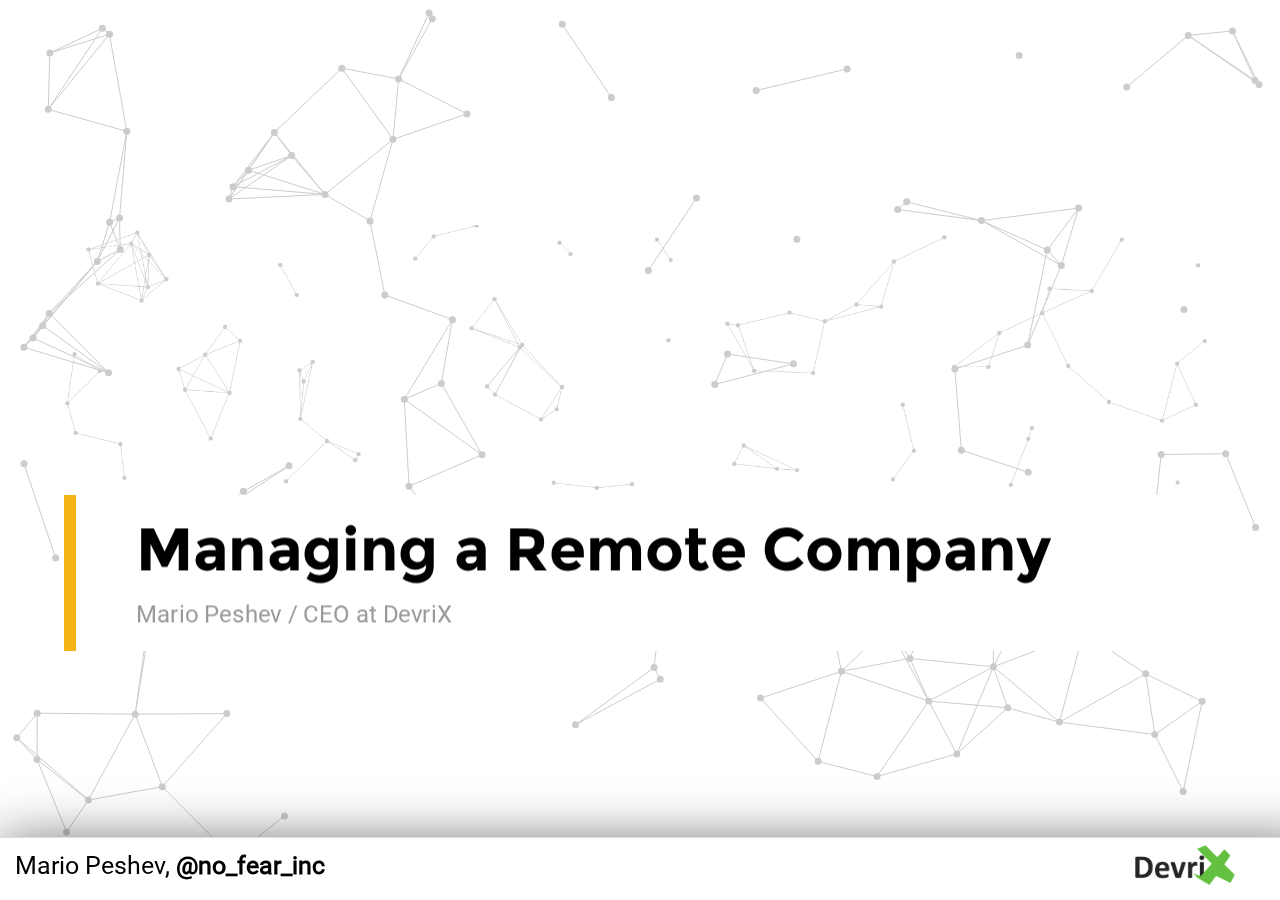
==== presentation.html @ 7bd3dcb0 "Improve copy and polish the presentation" ====
<!doctype html>
<html lang="en">

	<head>
		<meta charset="utf-8">

		<title>reveal.js – The HTML Presentation Framework</title>

		<meta name="description" content="A framework for easily creating beautiful presentations using HTML">
		<meta name="author" content="Hakim El Hattab">

		<meta name="apple-mobile-web-app-capable" content="yes">
		<meta name="apple-mobile-web-app-status-bar-style" content="black-translucent">

		<meta name="viewport" content="width=device-width, initial-scale=1.0, maximum-scale=1.0, user-scalable=no">

		<link rel="stylesheet" href="css/reveal.css">

		<!-- Theme used for syntax highlighting of code -->
		<link rel="stylesheet" href="lib/css/zenburn.css">

		<!-- Printing and PDF exports -->
		<script>
			var link = document.createElement( 'link' );
			link.rel = 'stylesheet';
			link.type = 'text/css';
			link.href = window.location.search.match( /print-pdf/gi ) ? 'css/print/pdf.css' : 'css/print/paper.css';
			document.getElementsByTagName( 'head' )[0].appendChild( link );
		</script>

		<!--[if lt IE 9]>
		<script src="lib/js/html5shiv.js"></script>
		<![endif]-->
	</head>

	<body>

		<div class="reveal">

			<!-- Any section element inside of this container is displayed as a slide -->
			<div class="slides">

				<section class="intro">

					<!-- <div id="particles"></div> -->

					<heading>
						<h1>Managing a Remote Company</h1>
						<p>Mario Peshev / <em>CEO at DevriX</em></p>
					</heading>

					<aside class="notes">
					Oh hey, these are some notes. They'll be hidden in your presentation, but you can see them if you open the speaker notes window (hit 's' on your keyboard).
					</aside>
				</section>

				<section class="with-heading" data-background="lib/img/bg-about-darl.jpg">
					<header>
						<h1>About me</h1>
						<img src="lib/img/Color line.png">
					</header>

					<ul class="about-me mt-200">
						<li>CEO, WordPress Architect @ DevriX</li>
						<li>Former Java/PHP/Python Developer</li>
						<li>Consultant and Technical Lead for several SaaS Solutions</li>
						<li>Marketing and Project Management chops</li>
						<li>@no_fear_inc</li>
						<li>Open Source addict and Cofficer</li>
					</ul><!-- .about-me -->
				</section>

				<section>
					<img height="180" class="intro-logo" src="lib/img/devrix-logo-large.png">

					<div class="content">
						<div class="three-col">
							<div class="item">
								<div class="box blue">Work with the best people out there</div>
							</div>
							<div class="item"><img height="400" src="lib/img/img-devrix-team-camps.png"></div>
							<div class="item">
								<div class="box blue">24/7 work done with flexible hours, time zones and the like</div>
							</div>
						</div>
					</div>
				</section>
				
				<section class="dark head-slide">
					<h1>Is Remote For You?</h1>
				</section>
				
				
				<section data-background="lib/img/hospital-cant-be-remote.jpg" class="full-bg"></section>

				<section class="dark head-slide">
					<h1>The Pillars of a Remote Business</h1>
				</section>

				<section class="with-heading">
					<header>
						<h1>Identify Business Direction</h1>
						<img src="lib/img/Color line.png">
					</header>

					<img src="lib/img/bg01.png">
				</section>

				<section class="with-heading">
					<header>
						<h1>Business Growth Plan</h1>
						<img src="lib/img/Color line.png">
					</header>

					<div class="flow">
						<div class="row">
							<div class="item">1. Business Direction</div><!-- .item -->
							<div class="item">2. Identify Key Roles</div><!-- .item -->
							<div class="item">3. Qualities of a Remote Soldier</div><!-- .item -->
							<div class="item">4. Interviews & Hiring</div><!-- .item -->
						</div><!-- .row -->

						<hr class="separator" />

						<div class="row">
							<!-- RTL -->
							<div class="item">8. Agile to the Resque</div><!-- .item -->
							<div class="item">7. Tools are Paramount</div><!-- .item -->
							<div class="item">6. Grow Bigger</div><!-- .item -->
							<div class="item">5. Employee retention</div><!-- .item -->
						</div><!-- .row -->
					</div><!-- .flow -->
				</section>
				
				<section class="with-heading" data-background="lib/img/bg-hat.png">
					<header>
						<h1>Values and Mission</h1>
						<img src="lib/img/Color line.png">
					</header>

					<ul class="check">
						<li>Make sure everyone fully agrees with the company goals and values</li>
						<li>Hire leadership that supports 100% your methods and represents you best</li>
						<li>Poisonous people can kill your business</li>
					</ul>

				</section>
				
				<section class="dark head-slide">
					<h1>Build a Team Member Profile</h1>
				</section>

				<section class="with-heading" data-background="lib/img/bg-hat.png">
					<header>
						<h1>Qualities of a Remote Soldier</h1>
						<img src="lib/img/Color line.png">
					</header>

					<ul class="check">
						<li>Accountable</li>
						<li>Team player</li>
						<li>Self-driven, motivated</li>
						<li>Learns fast and knows how to find solutions to problems</li>
						<li>Takes ownership of a problem/product</li>
						<li>Wears multiple hats</li>
						<li>Skills are not the most important bit</li>
					</ul>

				</section>
				
				<section class="with-heading" data-background="lib/img/bg-hat.png">
					<header>
						<h1>21 Months In: How to Manage a Remote Team</h1>
						<img src="lib/img/Color line.png">
					</header>
					
					<h2>Wade Foster, Zapier says:</h2>

					<ul class="check">
						<li>Hire Doers</li>
						<li>Hire people you can trust</li>
						<li>Trust the people you hire</li>
						<li>Hire people who can write</li>
						<li>Hire people who are ok without a social workplace</li>
					</ul>

				</section>

				<section>
					<img src="lib/img/rowe-vs-telework.png" alt="" />
				</section>

				<section class="with-heading" data-background="lib/img/bg-hire.png">
					<header>
						<h1>Job Description, Interview, Hiring</h1>
						<img src="lib/img/Color line.png">
					</header>

					<ul class="check">
						<li>Detailed and descriptive</li>
						<li>Focus on communication, responsibility, logical thinking</li>
						<li>Trial projects and trial milestones</li>
						<li>Set expectations and measure <strong>everything</strong></li>
						<li>Always refer to the company goals and values</li>
						<li>Only 2% hiring success rate at DevriX</li>
					</ul>
					
					<aside class="notes">
					Adam's example for remote CTO
					</aside>

				</section>
				
				<section class="dark head-slide">
					<h1>Put Your Team To Work</h1>
				</section>

				<section class="with-heading" data-background="lib/img/bg-asana.png">
					<header>
						<h1>Agile to the Resque</h1>
						<img src="lib/img/Color line.png">
					</header>

					<div class="two-col mt-240">
						<div class="item">
							<ul class="check">
								<li>Monday Kick-off meetings</li>
								<li>Weekly sprints and reviews</li>
								<li>Keep track of each one's progress</li>
								<li>Easy to direct and navigate in daily standups</li>
								<li>Track availability and report immediately to clients</li>
							</ul>
						</div>

						<div class="item">
							<img class="float-left" src="lib/img/logo_asana.png">
						</div>
					</div>

				</section>

				<section class="with-heading">
					<header>
						<h1>Tools are Paramount</h1>
						<img src="lib/img/Color line.png">
					</header>
						<div class="two-col">
							<div class="two-col">
								<div class="item mt-200">
									<ul class="check">
										<li>Tools and services are your friends!</li>
										<li>All sorts of automation, build scripts, standardization</li>
										<li>Flow everything into HipChat - commits, tasks, etc</li>
										<li>Work estimates -> Reports -> Reviews -> Invoices</li>
									</ul>
								</div>

								<div class="item">
									<img src="lib/img/logos.png">
								</div>
							</div>
						</div><!-- .two-col -->
				</section>
				
				<section class="dark head-slide">
					<h1>Bonding and Scaling</h1>
				</section>
				

				<section class="with-heading">
					<header>
						<h1>Grow Bigger</h1>
						<img src="lib/img/Color line.png">
					</header>

					<h2>Vertical (hierarchical) vs Horizontal (flat)</h2>
					<h2 class="small">Flat is super hard if you grow more - build leadership instead</h2>

					<img src="lib/img/hiearchy.png" height="500">

				</section>

				<section class="with-heading" data-background="lib/img/bg-smile.png">
					<header>
						<h1>Employee retention</h1>
						<img src="lib/img/Color line.png">
					</header>

					<!-- <ul class="check mt-240">
						<li>Top 3 priorities</li>
						<li>Parties, fun, etc</li>
						<li>Cool remote environment - offtopic, chill channels/groups etc</li>
					</ul> -->

					<img src="lib/img/gif_happy.gif" alt="" style="transform: rotate(6.4deg) translateY(176px) translateX(-29px) scale(0.97); border-radius: 10px;" />

				</section>
				
				<section class="dark head-slide">
					<h1>An Ongoing and Repetitive Journey...</h1>
				</section>

				<section class="with-heading" data-background="lib/img/bg-pattern.png">
					<header>
						<h1>Procecise everything</h1>
						<img src="lib/img/Color line.png">
					</header>

					<ul class="check">
						<li>DRY and KISS all the time</li>
						<li>make it easier for new people (and yourself)</li>
						<li>predictable and less disappointing when in trouble</li>
						<li>let's you focus on growing your business</li>
					</ul>

				</section>

				<section class="bgfull"  data-background="lib/img/bg-wiki.png"></section>

				<section class="with-heading" data-background="lib/img/bg-talking.jpg">
					<header>
						<h1>Communication, Communication, Communication</h1>
						<img src="lib/img/Color line.png">
					</header>

					<ul class="check">
						<li>Always strive for crisp communication</li>
						<li>Drastically improves PM and implementation planning</li>
						<li>Prevents drama, delays and mistakes immediately</li>
						<li>Strengthens the team spirit and vibe</li>
						<li>Complete transparency and access to the C-level executives</li>
					</ul>

				</section>

				<section class="bgfull"  data-background="lib/img/bg-quote.jpg">
					<blockquote>"We focus on two things when hiring. First, we find the best people you can in the world. And second, let them do their work. Just get out of their way."</blockquote>
					<span class="quote-author">Matt Mullenweg</span>
				</section>

				<section>
					<img src="http://i.memeful.com/media/post/9d6X6pM_700wa_0.gif" style="transform: scale(3.2)" alt="" />
				</section>
				
				<section class="with-heading questions">
					<header>
						<h1>Questions?</h1>
						<img src="lib/img/Color line.png">
					</header>

					<div class="questions-group">
						<!-- <div class="travolta"></div> -->
						<ul>
							<li>Tweets as <a href="https://twitter.com/no_fea_inc">@no_fear_inc</a></li>
							<li>Mario Peshev on <a href="https://www.linkedin.com/in/mpeshev">LinkedIn</a></li>
							<li>nofearinc on <a href="http://profiles.wordpress.org/nofearinc">WordPress.org</a></li>
							<li>GitHubering like <a href="https://github.com/mpeshev/">mpeshev</a></li>
							<li>Blogging at <a href="http://DevWP.eu">DevWP.eu</a></li>
						</ul>
					</div><!-- .questions-group -->


				</section>

				<section class="with-heading questions">
					<header>
						<h1>Questions?</h1>
						<img src="lib/img/Color line.png">
					</header>

					<div class="questions-group">
						<div class="travolta"></div><!-- .travolta -->
						<ul>
							<li>Tweets as <a href="https://twitter.com/no_fea_inc">@no_fear_inc</a></li>
							<li>Mario Peshev on <a href="https://www.linkedin.com/in/mpeshev">LinkedIn</a></li>
							<li>nofearinc on <a href="http://profiles.wordpress.org/nofearinc">WordPress.org</a></li>
							<li>GitHubering like <a href="https://github.com/mpeshev/">mpeshev</a></li>
							<li>Blogging at <a href="http://DevWP.eu">DevWP.eu</a></li>
						</ul>
					</div><!-- .questions-group -->


				</section>


			</div>

			<footer class="slide-footer">
				Mario Peshev, <strong>@no_fear_inc</strong>

				<img class="logo" src="lib/img/devrix-logo-large.png" />
			</footer>

		</div>

		<script src="lib/js/head.min.js"></script>
		<script src="js/reveal.js"></script>

		<script src="js/jquery-2.2.4.min.js"></script>
		<script src="js/jquery.particleground.min.js"></script>

		<script>

			// More info https://github.com/hakimel/reveal.js#configuration
			Reveal.initialize({
				controls: false,
				progress: true,
				history: true,
				center: true,
				width: 1920,
				height: 1080,
				showNotes: false,

				transition: 'fade', // none/fade/slide/convex/concave/zoom

				// More info https://github.com/hakimel/reveal.js#dependencies
				dependencies: [
					{ src: 'lib/js/classList.js', condition: function() { return !document.body.classList; } },
					{ src: 'plugin/markdown/marked.js', condition: function() { return !!document.querySelector( '[data-markdown]' ); } },
					{ src: 'plugin/markdown/markdown.js', condition: function() { return !!document.querySelector( '[data-markdown]' ); } },
					{ src: 'plugin/highlight/highlight.js', async: true, callback: function() { hljs.initHighlightingOnLoad(); } },
					{ src: 'plugin/zoom-js/zoom.js', async: true },
					{ src: 'plugin/notes/notes.js', async: true }
				]
			});



			$('.intro').particleground({
				dotColor: '#ccc',
			    lineColor: '#ccc',
			    parallax: false
			});

		</script>

	</body>
</html>
---- lib/css/zenburn.css ----
/*

Zenburn style from voldmar.ru (c) Vladimir Epifanov <voldmar@voldmar.ru>
based on dark.css by Ivan Sagalaev

*/

.hljs {
  display: block;
  overflow-x: auto;
  padding: 0.5em;
  background: #3f3f3f;
  color: #dcdcdc;
}

.hljs-keyword,
.hljs-selector-tag,
.hljs-tag {
  color: #e3ceab;
}

.hljs-template-tag {
  color: #dcdcdc;
}

.hljs-number {
  color: #8cd0d3;
}

.hljs-variable,
.hljs-template-variable,
.hljs-attribute {
  color: #efdcbc;
}

.hljs-literal {
  color: #efefaf;
}

.hljs-subst {
  color: #8f8f8f;
}

.hljs-title,
.hljs-name,
.hljs-selector-id,
.hljs-selector-class,
.hljs-section,
.hljs-type {
  color: #efef8f;
}

.hljs-symbol,
.hljs-bullet,
.hljs-link {
  color: #dca3a3;
}

.hljs-deletion,
.hljs-string,
.hljs-built_in,
.hljs-builtin-name {
  color: #cc9393;
}

.hljs-addition,
.hljs-comment,
.hljs-quote,
.hljs-meta {
  color: #7f9f7f;
}


.hljs-emphasis {
  font-style: italic;
}

.hljs-strong {
  font-weight: bold;
}
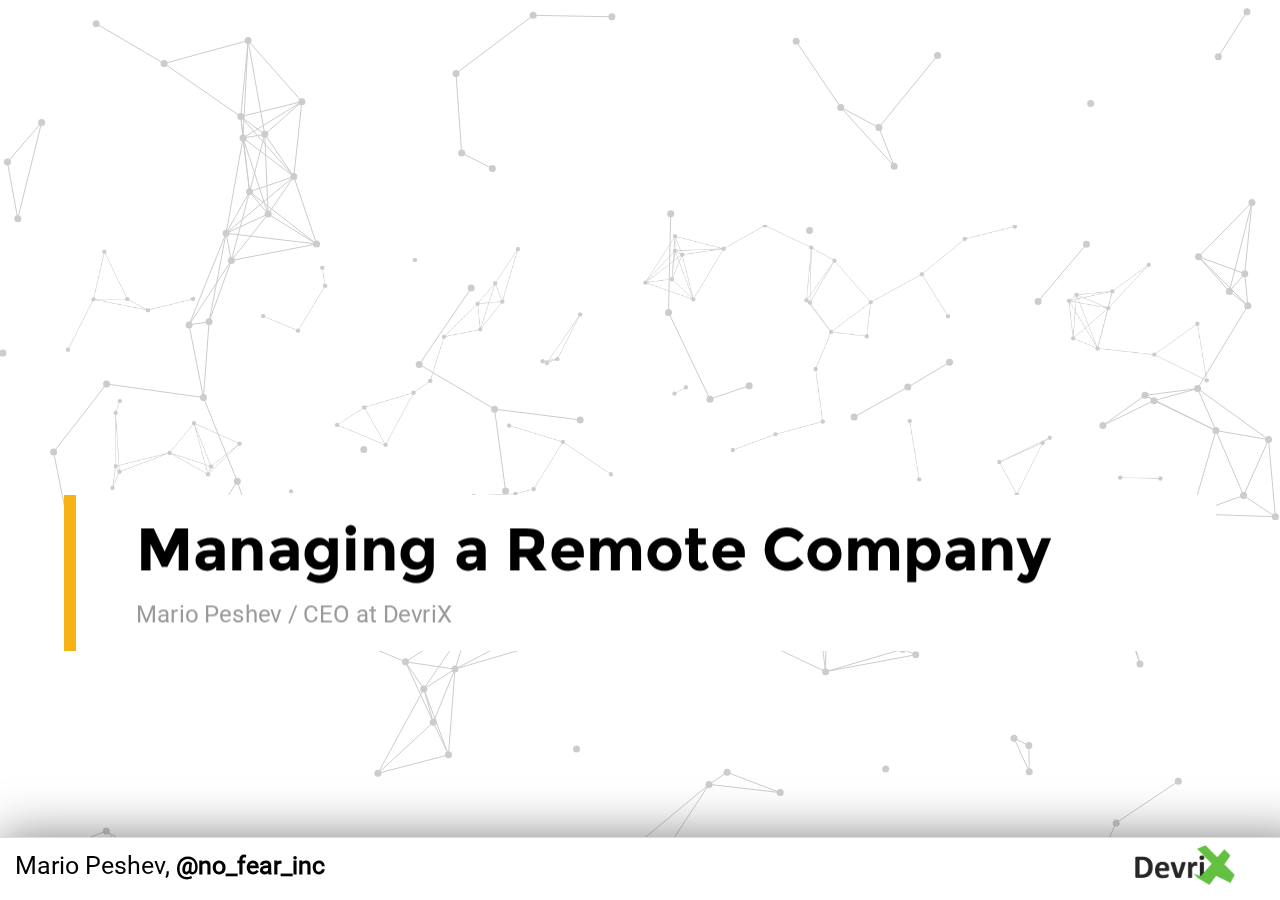
==== commit 87c8d1f4: "Learning slide added" ====
--- a/presentation.html
+++ b/presentation.html
@@ -165,6 +165,10 @@
 						<li>Wears multiple hats</li>
 						<li>Skills are not the most important bit</li>
 					</ul>
+					
+					<aside class="notes">
+					Freelancers or ex-biz owners are a good fit. Shane says: hire slowly, fire quickly - we do both quickly
+					</aside>
 
 				</section>
 				
@@ -332,6 +336,23 @@
 					</ul>
 
 				</section>
+				
+				<section class="with-heading" data-background="lib/img/bg-talking.jpg">
+					<header>
+						<h1>Learning and Improving</h1>
+						<img src="lib/img/Color line.png">
+					</header>
+
+					<ul class="check">
+						<li>Go to community events and contribute to WordPress</li>
+						<li>Take tangible courses and always push further</li>
+						<li>Code reviews and peer programming</li>
+						<li>Explore other fields and how work impacts everything else</li>
+						<li>Learn a new thing every single week</li>
+						<li>Try new tools and always challenge the process</li>
+					</ul>
+
+				</section>
 
 				<section class="bgfull"  data-background="lib/img/bg-quote.jpg">
 					<blockquote>"We focus on two things when hiring. First, we find the best people you can in the world. And second, let them do their work. Just get out of their way."</blockquote>
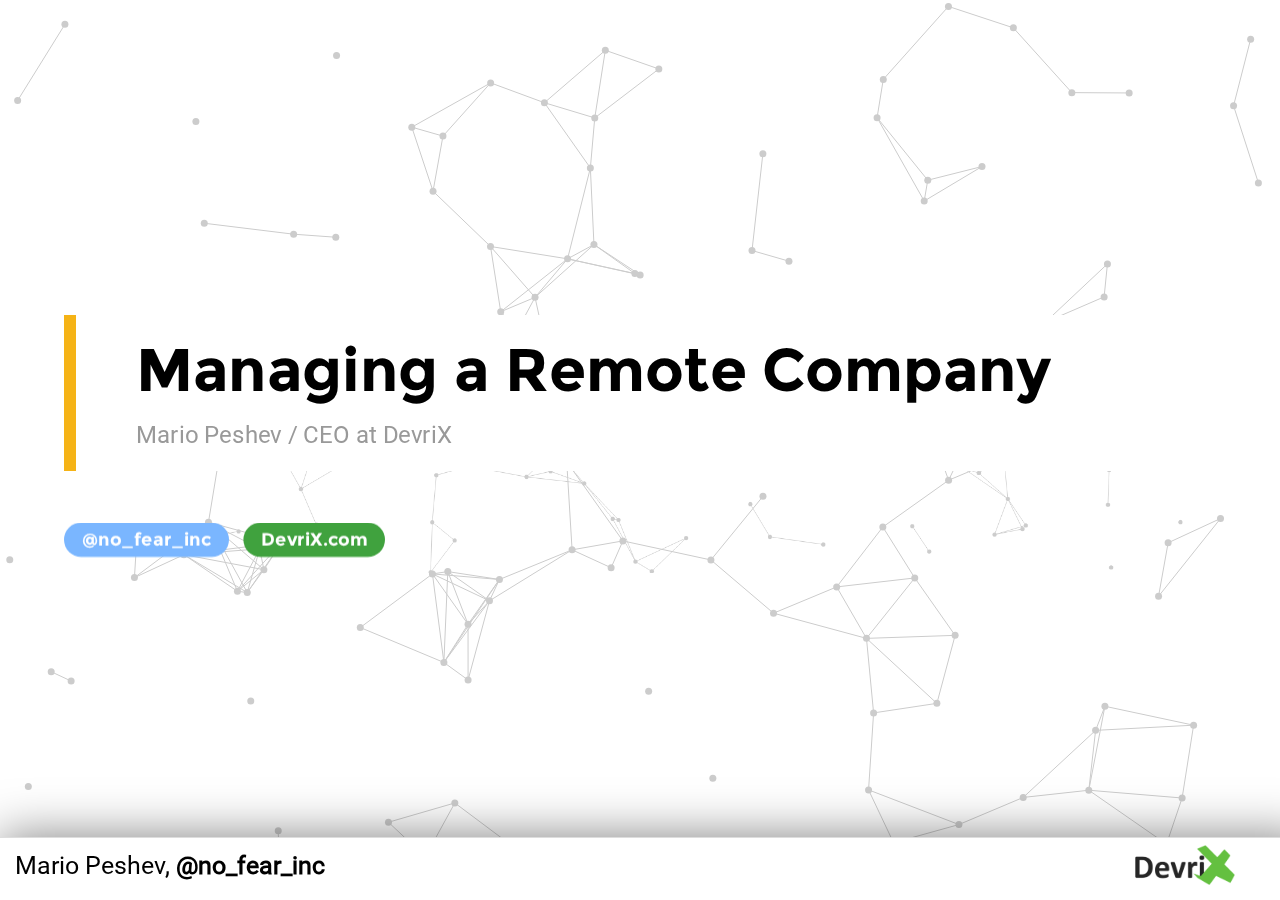
==== commit b3e6f697: "Change about us page" ====
--- a/presentation.html
+++ b/presentation.html
@@ -49,12 +49,15 @@
 						<p>Mario Peshev / <em>CEO at DevriX</em></p>
 					</heading>
 
+					<span class="button twitter">@no_fear_inc</span>
+					<span class="button devrix">DevriX.com</span>
+
 					<aside class="notes">
 					Oh hey, these are some notes. They'll be hidden in your presentation, but you can see them if you open the speaker notes window (hit 's' on your keyboard).
 					</aside>
 				</section>
 
-				<section class="with-heading" data-background="lib/img/bg-about-darl.jpg">
+				<section class="with-heading dark" data-background="lib/img/bg-about-darl.jpg">
 					<header>
 						<h1>About me</h1>
 						<img src="lib/img/Color line.png">
@@ -70,21 +73,7 @@
 					</ul><!-- .about-me -->
 				</section>
 
-				<section>
-					<img height="180" class="intro-logo" src="lib/img/devrix-logo-large.png">
-
-					<div class="content">
-						<div class="three-col">
-							<div class="item">
-								<div class="box blue">Work with the best people out there</div>
-							</div>
-							<div class="item"><img height="400" src="lib/img/img-devrix-team-camps.png"></div>
-							<div class="item">
-								<div class="box blue">24/7 work done with flexible hours, time zones and the like</div>
-							</div>
-						</div>
-					</div>
-				</section>
+				<section data-background="lib/img/bg-dx.jpg"></section>
 				
 				<section class="dark head-slide">
 					<h1>Is Remote For You?</h1>
@@ -439,7 +428,7 @@
 					{ src: 'lib/js/classList.js', condition: function() { return !document.body.classList; } },
 					{ src: 'plugin/markdown/marked.js', condition: function() { return !!document.querySelector( '[data-markdown]' ); } },
 					{ src: 'plugin/markdown/markdown.js', condition: function() { return !!document.querySelector( '[data-markdown]' ); } },
-					{ src: 'plugin/highlight/highlight.js', async: true, callback: function() { hljs.initHighlightingOnLoad(); } },
+					// { src: 'plugin/highlight/highlight.js', async: true, callback: function() { hljs.initHighlightingOnLoad(); } },
 					{ src: 'plugin/zoom-js/zoom.js', async: true },
 					{ src: 'plugin/notes/notes.js', async: true }
 				]
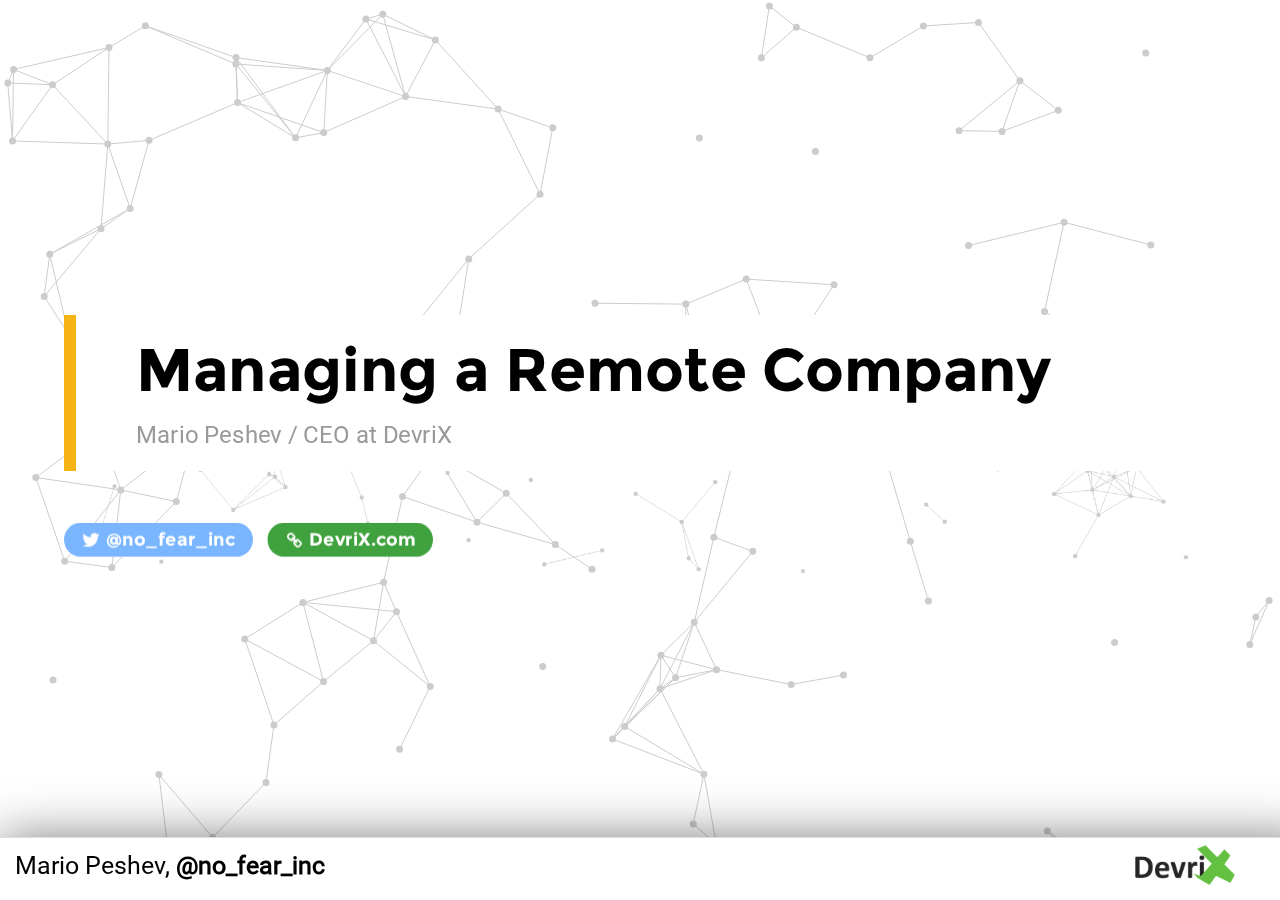
==== commit e61de1bc: "Minor cosmetics" ====
--- a/presentation.html
+++ b/presentation.html
@@ -74,12 +74,12 @@
 				</section>
 
 				<section data-background="lib/img/bg-dx.jpg"></section>
-				
+
 				<section class="dark head-slide">
 					<h1>Is Remote For You?</h1>
 				</section>
-				
-				
+
+
 				<section data-background="lib/img/hospital-cant-be-remote.jpg" class="full-bg"></section>
 
 				<section class="dark head-slide">
@@ -120,7 +120,7 @@
 						</div><!-- .row -->
 					</div><!-- .flow -->
 				</section>
-				
+
 				<section class="with-heading" data-background="lib/img/bg-hat.png">
 					<header>
 						<h1>Values and Mission</h1>
@@ -134,12 +134,12 @@
 					</ul>
 
 				</section>
-				
+
 				<section class="dark head-slide">
 					<h1>Build a Team Member Profile</h1>
 				</section>
 
-				<section class="with-heading" data-background="lib/img/bg-hat.png">
+				<section class="with-heading" data-background="lib/img/bg-remote.jpg">
 					<header>
 						<h1>Qualities of a Remote Soldier</h1>
 						<img src="lib/img/Color line.png">
@@ -154,19 +154,19 @@
 						<li>Wears multiple hats</li>
 						<li>Skills are not the most important bit</li>
 					</ul>
-					
+
 					<aside class="notes">
 					Freelancers or ex-biz owners are a good fit. Shane says: hire slowly, fire quickly - we do both quickly
 					</aside>
 
 				</section>
-				
-				<section class="with-heading" data-background="lib/img/bg-hat.png">
+
+				<section class="with-heading" data-background="lib/img/bg-write.jpg">
 					<header>
 						<h1>21 Months In: How to Manage a Remote Team</h1>
 						<img src="lib/img/Color line.png">
 					</header>
-					
+
 					<h2>Wade Foster, Zapier says:</h2>
 
 					<ul class="check">
@@ -197,13 +197,13 @@
 						<li>Always refer to the company goals and values</li>
 						<li>Only 2% hiring success rate at DevriX</li>
 					</ul>
-					
+
 					<aside class="notes">
 					Adam's example for remote CTO
 					</aside>
 
 				</section>
-				
+
 				<section class="dark head-slide">
 					<h1>Put Your Team To Work</h1>
 				</section>
@@ -254,11 +254,11 @@
 							</div>
 						</div><!-- .two-col -->
 				</section>
-				
+
 				<section class="dark head-slide">
 					<h1>Bonding and Scaling</h1>
 				</section>
-				
+
 
 				<section class="with-heading">
 					<header>
@@ -288,7 +288,7 @@
 					<img src="lib/img/gif_happy.gif" alt="" style="transform: rotate(6.4deg) translateY(176px) translateX(-29px) scale(0.97); border-radius: 10px;" />
 
 				</section>
-				
+
 				<section class="dark head-slide">
 					<h1>An Ongoing and Repetitive Journey...</h1>
 				</section>
@@ -325,7 +325,7 @@
 					</ul>
 
 				</section>
-				
+
 				<section class="with-heading" data-background="lib/img/bg-talking.jpg">
 					<header>
 						<h1>Learning and Improving</h1>
@@ -351,7 +351,7 @@
 				<section>
 					<img src="http://i.memeful.com/media/post/9d6X6pM_700wa_0.gif" style="transform: scale(3.2)" alt="" />
 				</section>
-				
+
 				<section class="with-heading questions">
 					<header>
 						<h1>Questions?</h1>
@@ -381,7 +381,7 @@
 					<div class="questions-group">
 						<div class="travolta"></div><!-- .travolta -->
 						<ul>
-							<li>Tweets as <a href="https://twitter.com/no_fea_inc">@no_fear_inc</a></li>
+							<li>Tweets as <a href="https://twitter.com/no_fear_inc">@no_fear_inc</a></li>
 							<li>Mario Peshev on <a href="https://www.linkedin.com/in/mpeshev">LinkedIn</a></li>
 							<li>nofearinc on <a href="http://profiles.wordpress.org/nofearinc">WordPress.org</a></li>
 							<li>GitHubering like <a href="https://github.com/mpeshev/">mpeshev</a></li>
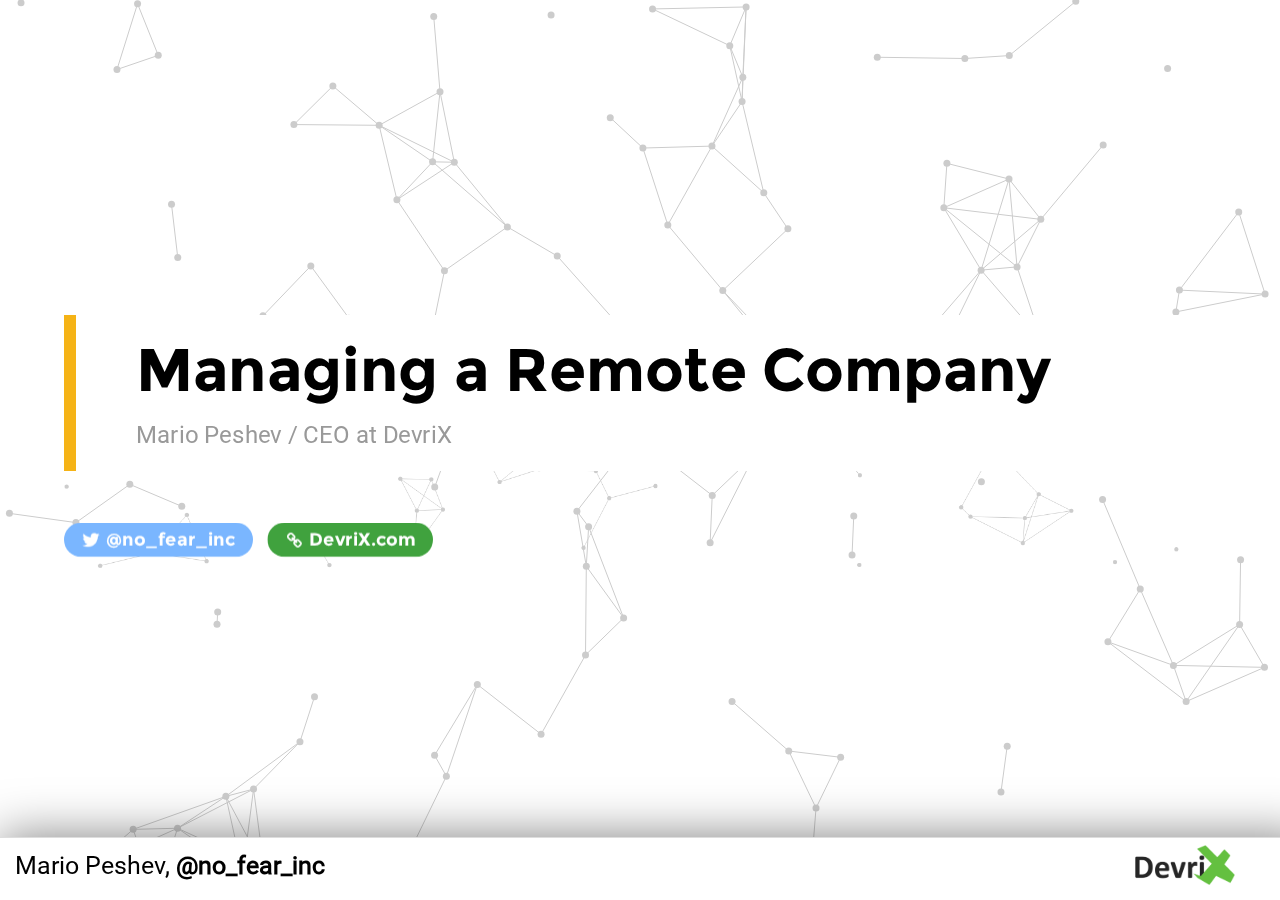
==== commit 5b1d70a4: "." ====
--- a/presentation.html
+++ b/presentation.html
@@ -308,7 +308,9 @@
 
 				</section>
 
-				<section class="bgfull"  data-background="lib/img/bg-wiki.png"></section>
+				<section class="bgfull">
+					<img src="lib/img/img-interuption.png" style="transform: scale(2)">
+				</section>
 
 				<section class="with-heading" data-background="lib/img/bg-talking.jpg">
 					<header>
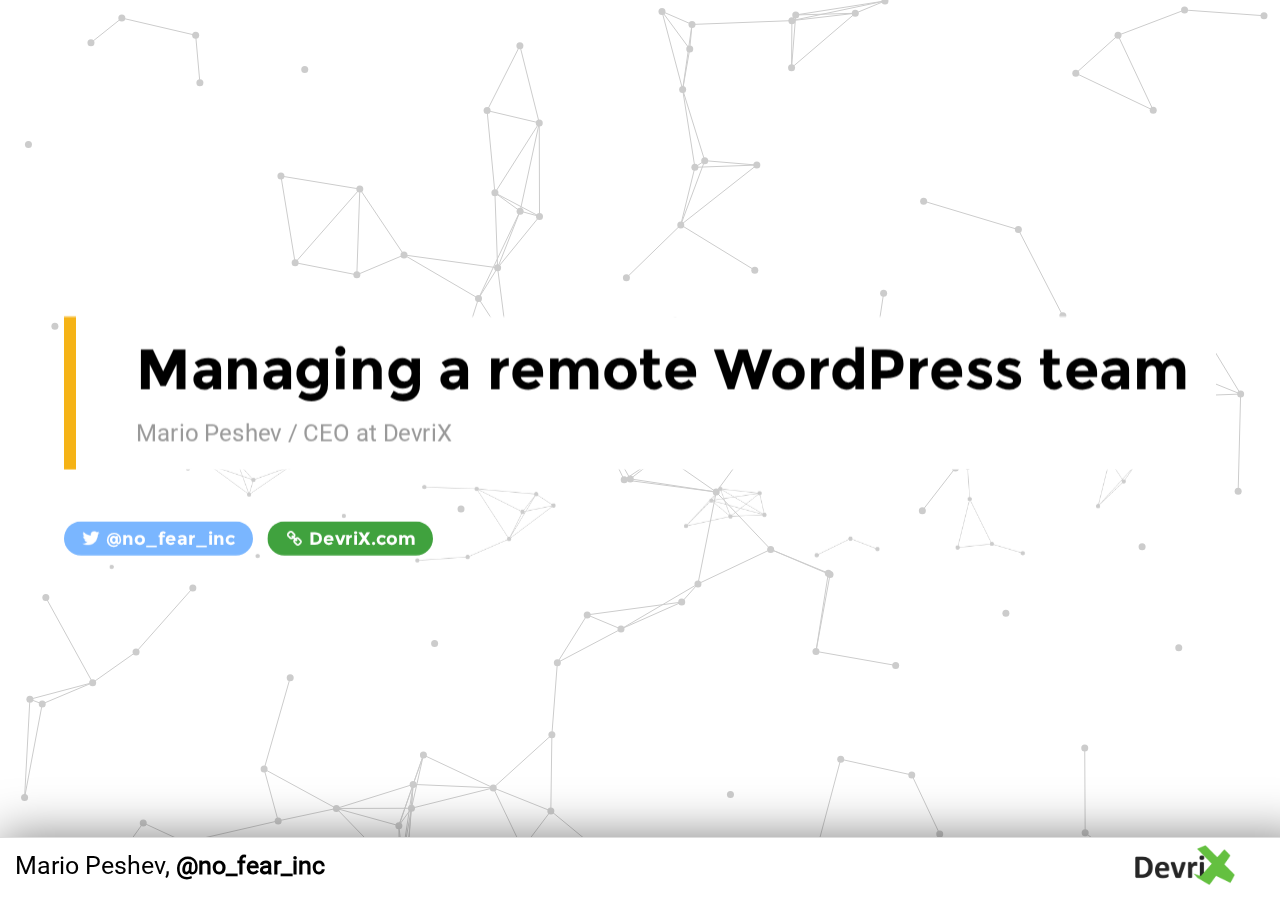
==== commit 585d0131: "Compile css and update html title" ====
--- a/presentation.html
+++ b/presentation.html
@@ -45,7 +45,7 @@
 					<!-- <div id="particles"></div> -->
 
 					<heading>
-						<h1>Managing a Remote Company</h1>
+						<h1>Managing a remote WordPress team</h1>
 						<p>Mario Peshev / <em>CEO at DevriX</em></p>
 					</heading>
 
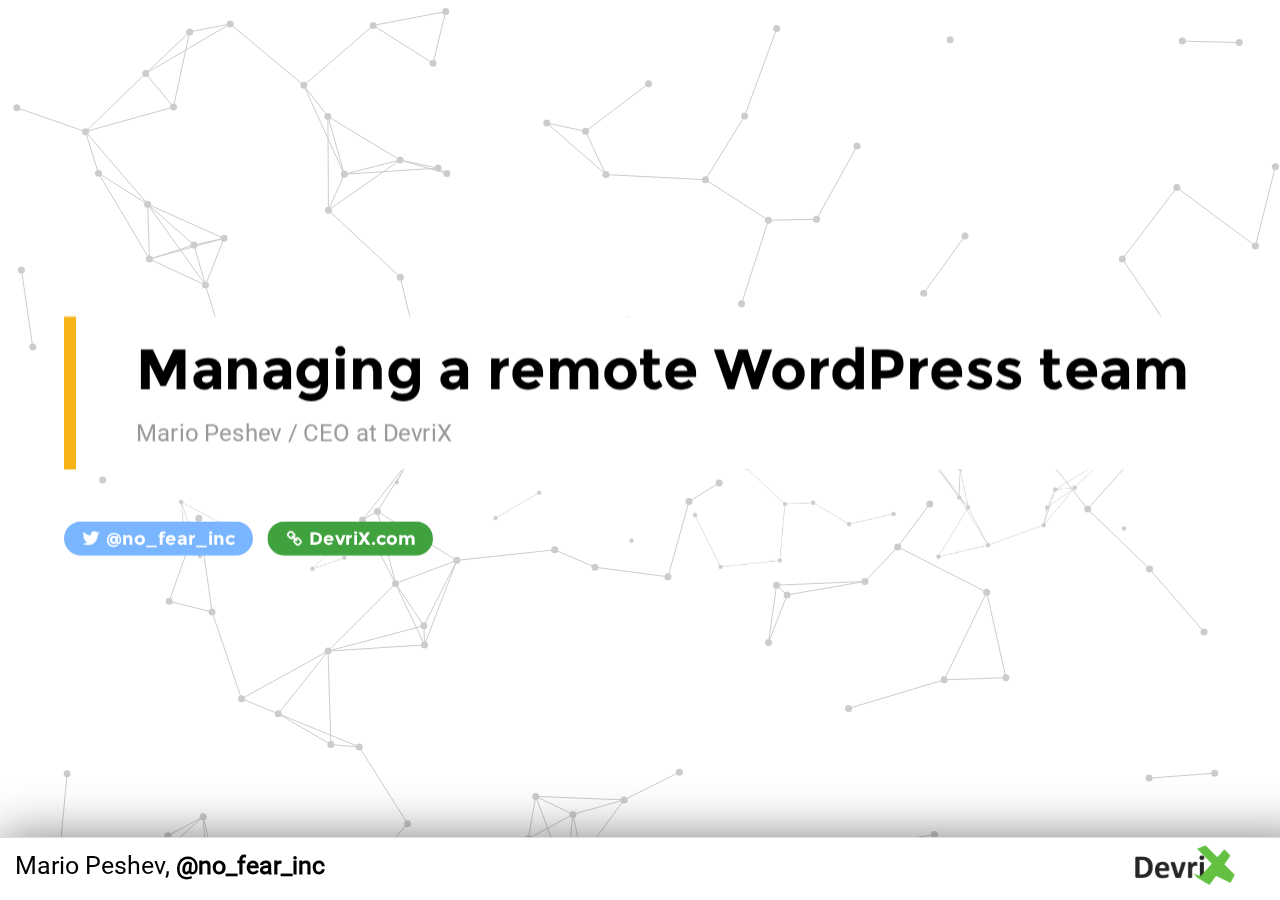
==== commit 1c43eeb1: "Update <title> tag" ====
--- a/presentation.html
+++ b/presentation.html
@@ -4,7 +4,7 @@
 	<head>
 		<meta charset="utf-8">
 
-		<title>reveal.js – The HTML Presentation Framework</title>
+		<title>Managing a remote WordPress team</title>
 
 		<meta name="description" content="A framework for easily creating beautiful presentations using HTML">
 		<meta name="author" content="Hakim El Hattab">
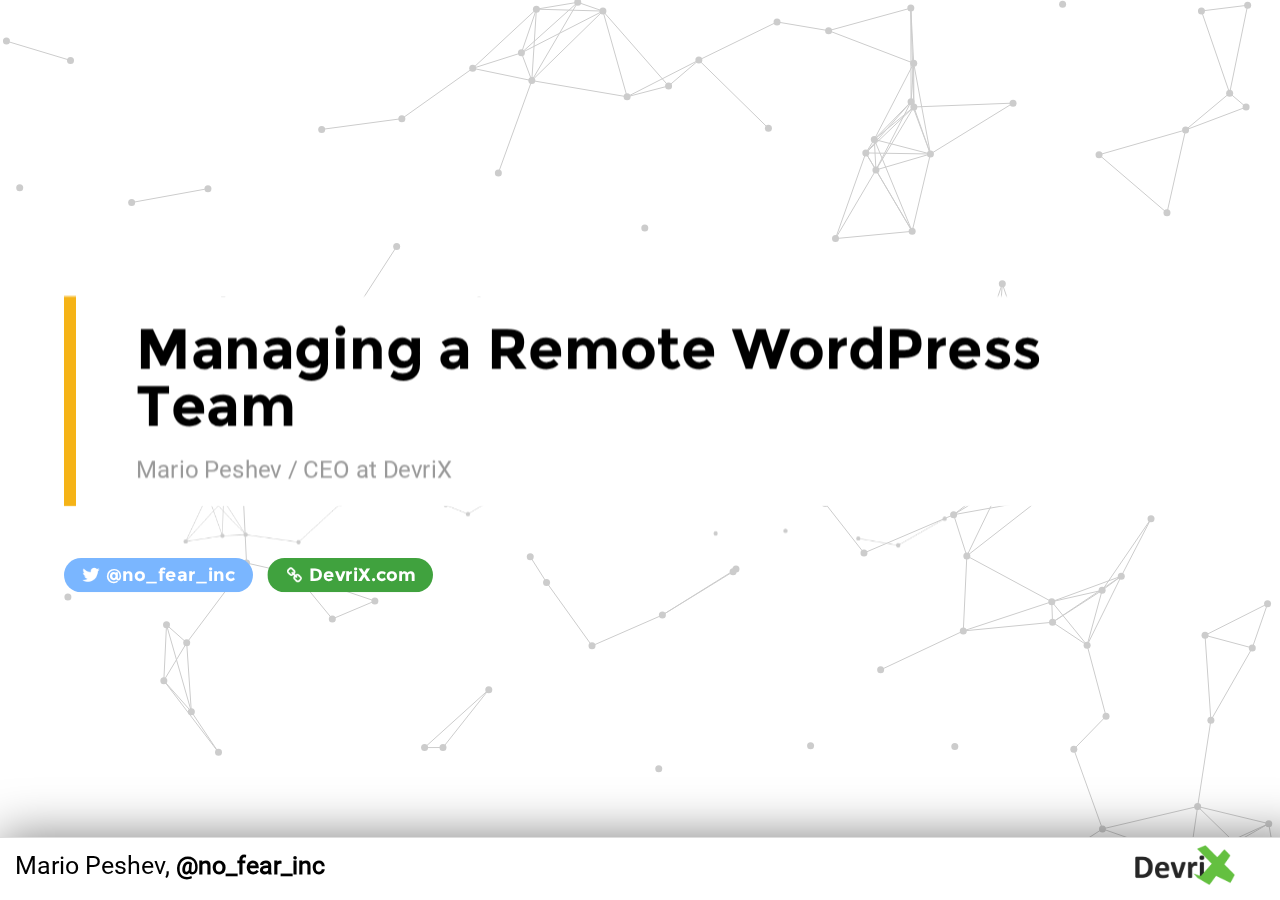
==== commit f172e0ba: "Casing and title updates" ====
--- a/presentation.html
+++ b/presentation.html
@@ -4,7 +4,7 @@
 	<head>
 		<meta charset="utf-8">
 
-		<title>Managing a remote WordPress team</title>
+		<title>Managing a Remote WordPress Team</title>
 
 		<meta name="description" content="A framework for easily creating beautiful presentations using HTML">
 		<meta name="author" content="Hakim El Hattab">
@@ -45,7 +45,7 @@
 					<!-- <div id="particles"></div> -->
 
 					<heading>
-						<h1>Managing a remote WordPress team</h1>
+						<h1>Managing a Remote WordPress Team</h1>
 						<p>Mario Peshev / <em>CEO at DevriX</em></p>
 					</heading>
 
@@ -59,7 +59,7 @@
 
 				<section class="with-heading dark" data-background="lib/img/bg-about-darl.jpg">
 					<header>
-						<h1>About me</h1>
+						<h1>About Me</h1>
 						<img src="lib/img/Color line.png">
 					</header>
 
@@ -116,7 +116,7 @@
 							<div class="item">8. Agile to the Resque</div><!-- .item -->
 							<div class="item">7. Tools are Paramount</div><!-- .item -->
 							<div class="item">6. Grow Bigger</div><!-- .item -->
-							<div class="item">5. Employee retention</div><!-- .item -->
+							<div class="item">5. Employee Retention</div><!-- .item -->
 						</div><!-- .row -->
 					</div><!-- .flow -->
 				</section>
@@ -275,7 +275,7 @@
 
 				<section class="with-heading" data-background="lib/img/bg-smile.png">
 					<header>
-						<h1>Employee retention</h1>
+						<h1>Employee Retention</h1>
 						<img src="lib/img/Color line.png">
 					</header>
 
@@ -295,15 +295,15 @@
 
 				<section class="with-heading" data-background="lib/img/bg-pattern.png">
 					<header>
-						<h1>Procecise everything</h1>
+						<h1>Processize Everything</h1>
 						<img src="lib/img/Color line.png">
 					</header>
 
 					<ul class="check">
 						<li>DRY and KISS all the time</li>
-						<li>make it easier for new people (and yourself)</li>
-						<li>predictable and less disappointing when in trouble</li>
-						<li>let's you focus on growing your business</li>
+						<li>Make it easier for new people (and yourself)</li>
+						<li>Predictable and less disappointing when in trouble</li>
+						<li>Let's you focus on growing your business</li>
 					</ul>
 
 				</section>
